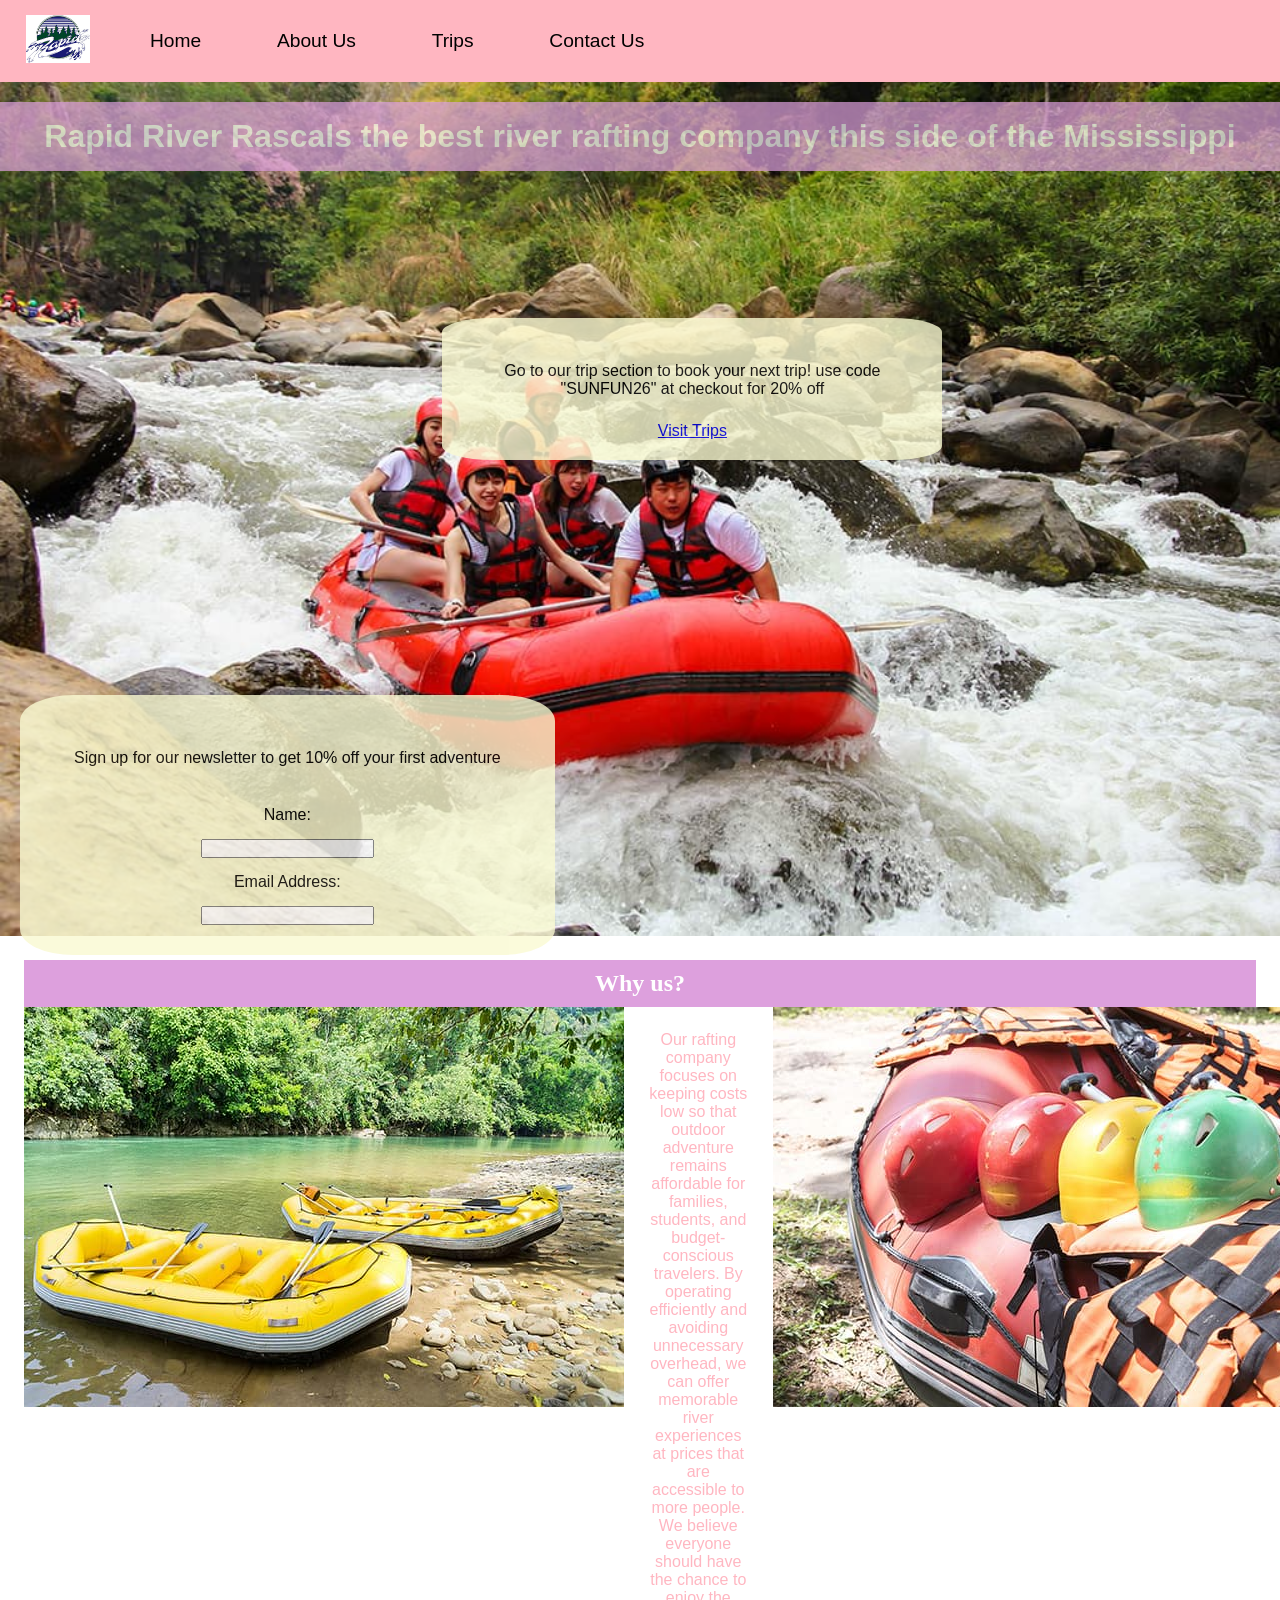
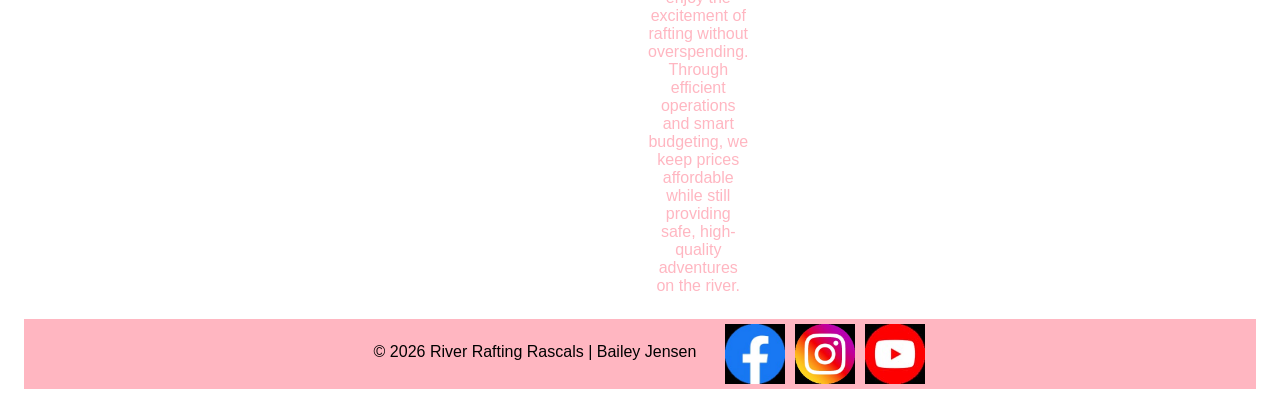
==== wwr/index.html @ f9c909de "final website draft 1" ====
<!DOCTYPE html>
<html lang="en">

<head>
    <meta charset="UTF-8">
    <meta name="viewport" content="width=device-width, initial-scale=1.0">
    <title>Rapid River Rascals Homepage! </title>
    <meta name="author" content="Bailey Jensen">
    <meta name="description"
      content="Contact Rapid River Rascals for rafting, trip info, questions,and customer support">
    <link rel="stylesheet" href="styles/rafting.css">
</head>
<header>
    <div class="logo">
        <img src="images/wwr-logo.jpg" alt="Rapid River Rascals Logo">
    </div>
    <nav>
        <ul class="navigation">
            <li> <a href="index.html">Home</a></li>
            <li><a href="about.html">About Us</a></li>
            <li><a href="trips.html">Trips</a></li>
            <li> <a href="contact.html">Contact Us</a></li>
        </ul>
    </nav>
</header>

<body>

    <div class="hero">
        <img class="hero img" src="images/homepage-rafting.jpg"
          alt="Arial view of white water rafting">
        <h1> Rapid River Rascals the best river rafting company this side of the Mississippi</h1>
    </div>

    <div class="gototrip">
        <p>Go to our trip section to book your next trip!
            use code "SUNFUN26" at checkout for 20% off
        </p>
        <a href="trips.html">Visit Trips</a>
    </div>
    <form class="homepageForm">
        <p>Sign up for our newsletter to get 10% off your first adventure</p>
        <label for="name">Name: </label>
        <input type="text" id="name" name="name">
        <label for="email">Email Address: </label>
        <input type="email" id="email" name="email">
    </form>

    <section>
        <h2>Why us?</h2>
        <div class=" history">
            <img class="rafting5 image" src="images/homepage-whyus.jpg" alt="River Rafting boat">
            <p>Our rafting company focuses on keeping costs low so that outdoor adventure remains
                affordable for
                families, students, and budget-conscious travelers. By operating efficiently and
                avoiding
                unnecessary overhead, we can offer memorable river experiences at prices that are
                accessible to more
                people.
                We believe everyone should have the chance to enjoy the excitement of rafting
                without overspending.
                Through efficient operations and smart budgeting, we keep prices affordable while
                still providing
                safe, high-quality adventures on the river.</p>

            <img class="rafting5 image" src="images/whyus.jpg" alt="River Rafting equitment">

        </div>
</body>

<footer>
    <p> © 2026 River Rafting Rascals | Bailey Jensen</p>
    <nav class="socialmedia">
        <a href="https://www.facebook.com/">
            <img class="socialmedia img" src="images/facebook.jpg" alt="Facebook Logo">
        </a>
        <a href="https://www.instagram.com/">
            <img class="socialmedia img" src="images/instagram.jpg" alt="Instagram Logo">
        </a>
        <a href="https://www.youtube.com/">
            <img class="socialmedia img" src="images/youtube.jpg" alt="YouTube Logo">
        </a>
    </nav>
</footer>

</html>
---- wwr/styles/rafting.css ----
* {
    margin: 0;
    padding: 0;
    box-sizing: border-box;
}

:root {
    --primary-color: powderblue;
    --accent1-color: plum;
    --accent-color: lightpink;
    --heading-font: "Times New Roman", "Georgia", serif;
    --body-font: Arial, Helvetica, sans-serif;
}

body {
    font-family: var(--body-font);
    color: var(--accent-color);
}

footer {
    display: flex;
    text-align: center;
    text-decoration: none;
    background-color: var(--accent-color);
    justify-content: center;

}

footer p {
    color: black;
}

header {
    display: grid;
    grid-template-columns: 120px 1fr 1fr;
    align-items: center;
    padding: 10px;
    background-color: var(--accent-color);

}

.logo img {
    margin: 0 0.25rem 0 1rem;
    width: 64px;
    height: auto;
}

.navigation {
    display: flex;
    list-style: none;

}

.navigation a {
    display: block;
    color: black;
    padding: 20px;
    text-decoration: none;
    font-size: 1.2rem;
}

.navigation li {
    flex: 1 1 auto;
}

main {
    width: 100%;
}

h2 {
    display: grid;
    grid-row: 1/3;
    grid-column: 1/2;
    padding: 10px;
    font-family: var(--heading-font);
    background-color: var(--accent1-color);
    color: white;
    align-items: center;
}

.rafting5 img {
    align-items: center;
}

.history {
    display: grid;
    grid-template-columns: repeat(3, 1fr);

}

.hero h1 {
    position: absolute;
    top: 20px;
    width: 100%;
    padding: 16px;
    text-align: center;
    opacity: 0.7;
    background-color: var(--accent1-color);
    color: #fff;
}

p,
section {
    text-align: center;
    margin: 16px;
    padding: 8px;

}

.hero article {
    position: absolute;
    bottom: 50px;
    width: 100%;
    padding: 30px;
    text-align: left;
    opacity: 0.8;
    background-color: var(--accent1-color);
    color: white;

}

.socialmedia {
    text-decoration: none;
    display: flex;

}

.socialmedia a {
    text-decoration: none;
}

.socialmedia img {
    display: flex;
    align-content: flex-end;
    width: 70px;
    height: auto;
    padding: 5px;

}

.hero {
    position: relative;

}

.hero img {
    display: block;
    width: 100%;
    height: auto;
}

.hero article img {
    top: 0px;
    float: right;
    width: 200px;
}

.adventure {
    display: grid;
    grid-template-columns: repeat(5, 1fr);
}

.adventure img {
    width: 250px;
    height: auto;
    align-content: center;
}

.info {
    border: 5px;
    text-align: center;
}

.map {
    display: flex;
    grid-template-columns: repeat(2, 1fr);
}

form {
    display: grid;
    grid-template-columns: 150px 1fr;
    gap: 15px;
    max-width: 600px;
}

.employee {
    display: grid;
    grid-template-columns: repeat(3, 1fr);
}

.employee img {
    width: 200px;
    height: auto;
    align-content: center;

}

input[type="checkbox"] {
    width: 22px;
    height: 22px;
}

button {
    width: 100%;
    padding: 15px;
    font-size: 1.2rem;
}

.button-row {
    grid-column: 1/3;
    text-align: center;

}

.radio-group {
    display: flex;
    flex-direction: column;
    gap: 8px;
}

textarea {
    width: 100%;
    min-height: 100px;
}

.homepageForm {
    position: absolute;
    text-align: center;
    background-color: lightgoldenrodyellow;
    color: black;
    border-radius: 10%;
    opacity: 0.8;
    bottom: -75px;
    padding: 30px;
    margin: 20px;

}

.homepageForm {
    display: flex;
    flex-direction: column;
    align-items: center;

}

.gototrip {
    position: absolute;
    text-align: center;
    width: 500px;
    background-color: lightgoldenrodyellow;
    color: black;
    border-radius: 10%;
    opacity: 0.8;
    bottom: 420px;
    left: 33%;
    padding: 20px;
    margin: 20px;

}

.trips {
    display: grid;
    grid-template-columns: repeat(3, 1fr);
    gap: 40px;

}

.trips img {
    width: 500px;
    height: auto;
}

.familyfloat {
    grid-column: 1/2;
    grid-row: 1/2;
}

.canyonriverimg {
    grid-column: 2/3;
    grid-row: 1/2;
}

.canyonriverp {
    grid-column: 2/3;
    grid-row: 1/2;
    background-color: var(--accent1-color);
    font-size: 14px;
    border-radius: 10px;
    color: black;
    padding: 10px;
    width: fit-content;
    height: fit-content;
}

.familyfloatp {
    grid-column: 1/2;
    grid-row: 1/2;
    background-color: var(--accent1-color);
    font-size: 14px;
    border-radius: 10px;
    color: black;
    padding: 10px;
    width: fit-content;
    height: fit-content;

}

.rootbeerfallsimg {
    grid-column: 3/4;
    grid-row: 1/2;
}

.rootbeerfallsp {
    grid-column: 3/4;
    grid-row: 1/2;
    background-color: var(--accent1-color);
    font-size: 14px;
    border-radius: 10px;
    color: black;
    padding: 10px;
    width: fit-content;
    height: fit-content;
}

table {
    display: flex;
    border-collapse: collapse;
    border: 2px solid var(--accent-color);
    letter-spacing: 2px;
    font-size: large;
    text-align: center;
    justify-content: center;
}

td,
th {
    border: 2px solid var(--accent-color);
    padding: 8px 12px;

}
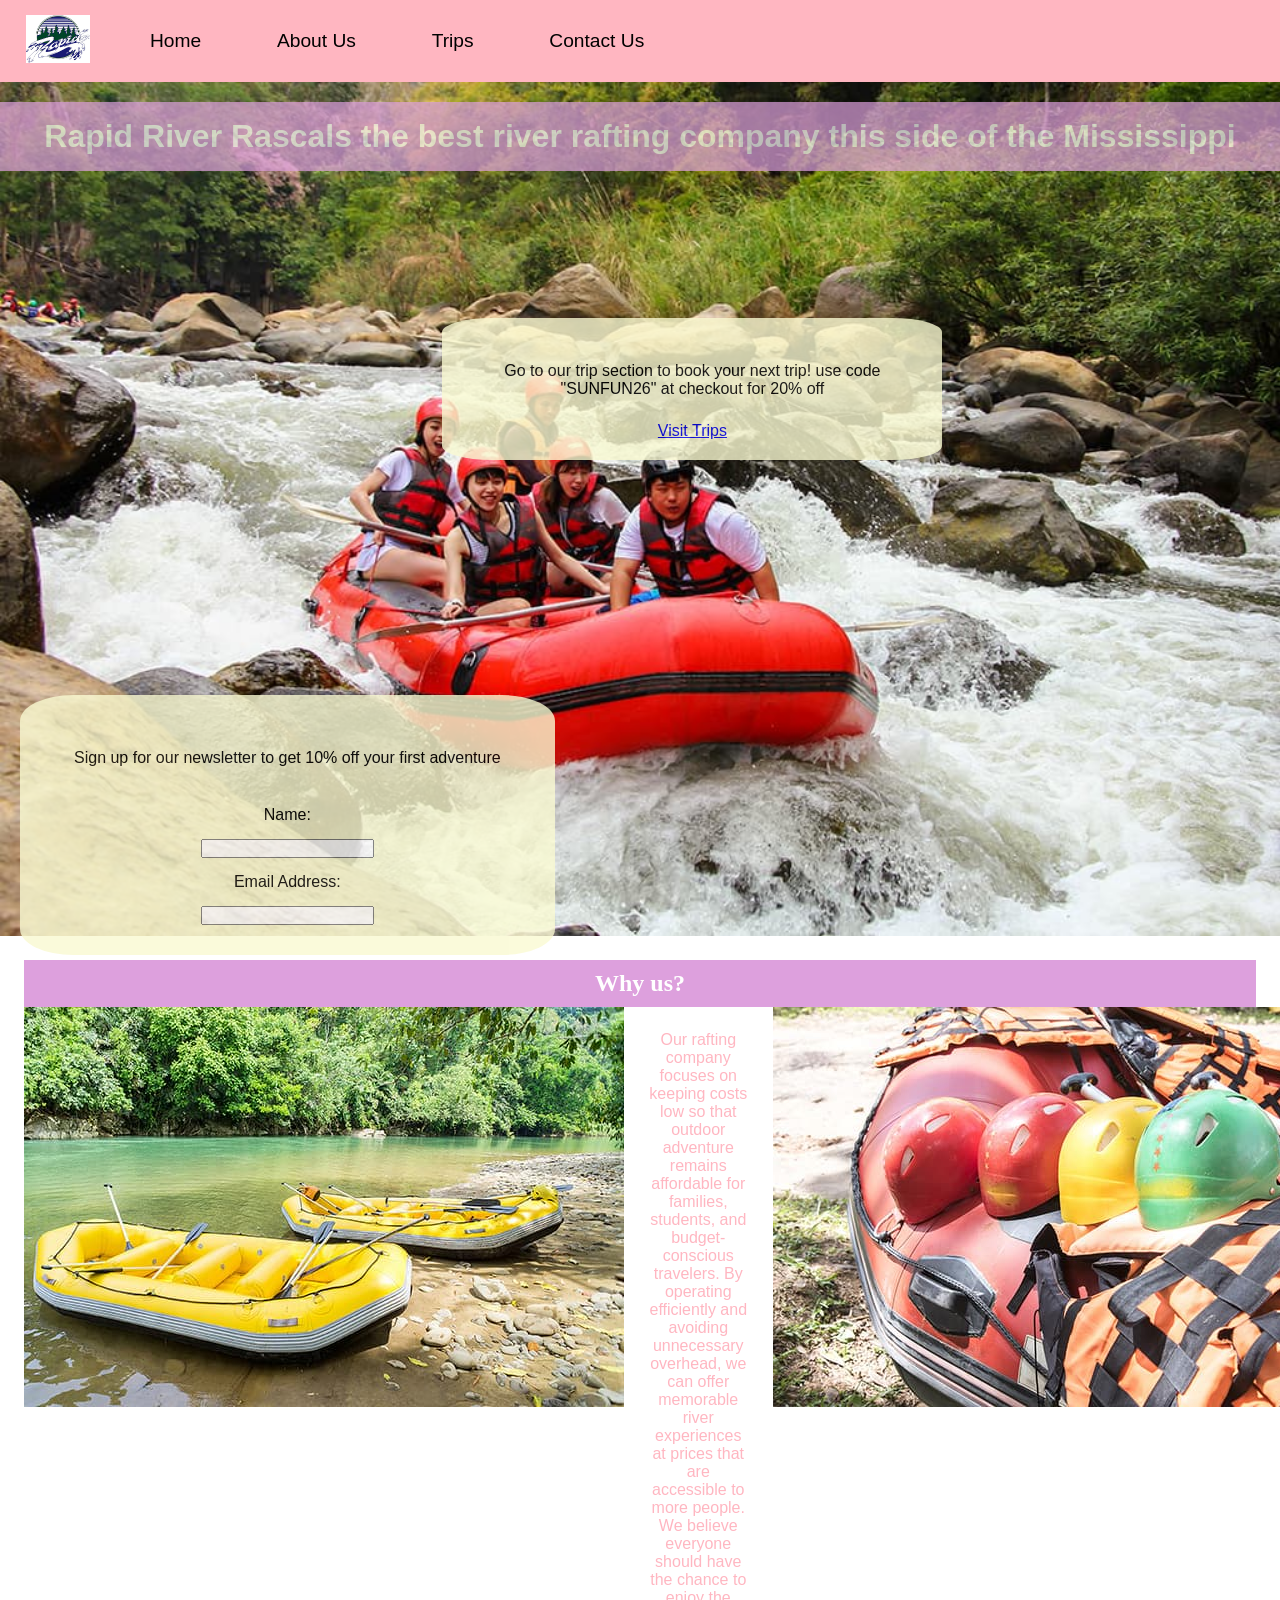
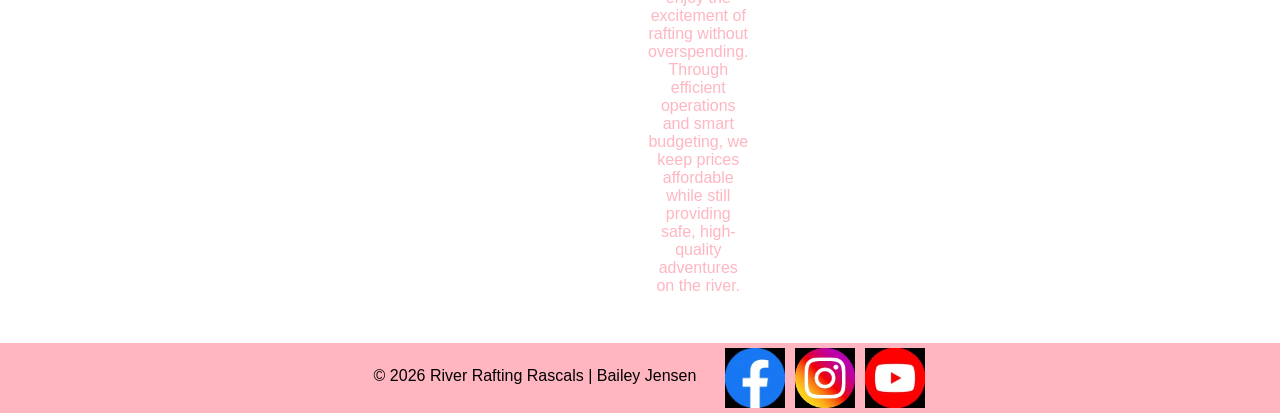
==== commit 6cd8b5e9: "bug fixes" ====
--- a/wwr/index.html
+++ b/wwr/index.html
@@ -10,21 +10,21 @@
       content="Contact Rapid River Rascals for rafting, trip info, questions,and customer support">
     <link rel="stylesheet" href="styles/rafting.css">
 </head>
-<header>
-    <div class="logo">
-        <img src="images/wwr-logo.jpg" alt="Rapid River Rascals Logo">
-    </div>
-    <nav>
-        <ul class="navigation">
-            <li> <a href="index.html">Home</a></li>
-            <li><a href="about.html">About Us</a></li>
-            <li><a href="trips.html">Trips</a></li>
-            <li> <a href="contact.html">Contact Us</a></li>
-        </ul>
-    </nav>
-</header>
 
 <body>
+    <header>
+        <div class="logo">
+            <img src="images/wwr-logo.jpg" alt="Rapid River Rascals Logo">
+        </div>
+        <nav>
+            <ul class="navigation">
+                <li> <a href="index.html">Home</a></li>
+                <li><a href="about.html">About Us</a></li>
+                <li><a href="trips.html">Trips</a></li>
+                <li> <a href="contact.html">Contact Us</a></li>
+            </ul>
+        </nav>
+    </header>
 
     <div class="hero">
         <img class="hero img" src="images/homepage-rafting.jpg"
@@ -66,21 +66,22 @@
             <img class="rafting5 image" src="images/whyus.jpg" alt="River Rafting equitment">
 
         </div>
+    </section>
+    <footer>
+        <p> © 2026 River Rafting Rascals | Bailey Jensen</p>
+        <nav class="socialmedia">
+            <a href="https://www.facebook.com/">
+                <img class="socialmedia img" src="images/facebook.jpg" alt="Facebook Logo">
+            </a>
+            <a href="https://www.instagram.com/">
+                <img class="socialmedia img" src="images/instagram.jpg" alt="Instagram Logo">
+            </a>
+            <a href="https://www.youtube.com/">
+                <img class="socialmedia img" src="images/youtube.jpg" alt="YouTube Logo">
+            </a>
+        </nav>
+    </footer>
 </body>
 
-<footer>
-    <p> © 2026 River Rafting Rascals | Bailey Jensen</p>
-    <nav class="socialmedia">
-        <a href="https://www.facebook.com/">
-            <img class="socialmedia img" src="images/facebook.jpg" alt="Facebook Logo">
-        </a>
-        <a href="https://www.instagram.com/">
-            <img class="socialmedia img" src="images/instagram.jpg" alt="Instagram Logo">
-        </a>
-        <a href="https://www.youtube.com/">
-            <img class="socialmedia img" src="images/youtube.jpg" alt="YouTube Logo">
-        </a>
-    </nav>
-</footer>
 
 </html>
--- a/wwr/styles/rafting.css
+++ b/wwr/styles/rafting.css
@@ -5,7 +5,6 @@
 }
 
 :root {
-    --primary-color: powderblue;
     --accent1-color: plum;
     --accent-color: lightpink;
     --heading-font: "Times New Roman", "Georgia", serif;
@@ -233,10 +232,6 @@
     bottom: -75px;
     padding: 30px;
     margin: 20px;
-
-}
-
-.homepageForm {
     display: flex;
     flex-direction: column;
     align-items: center;
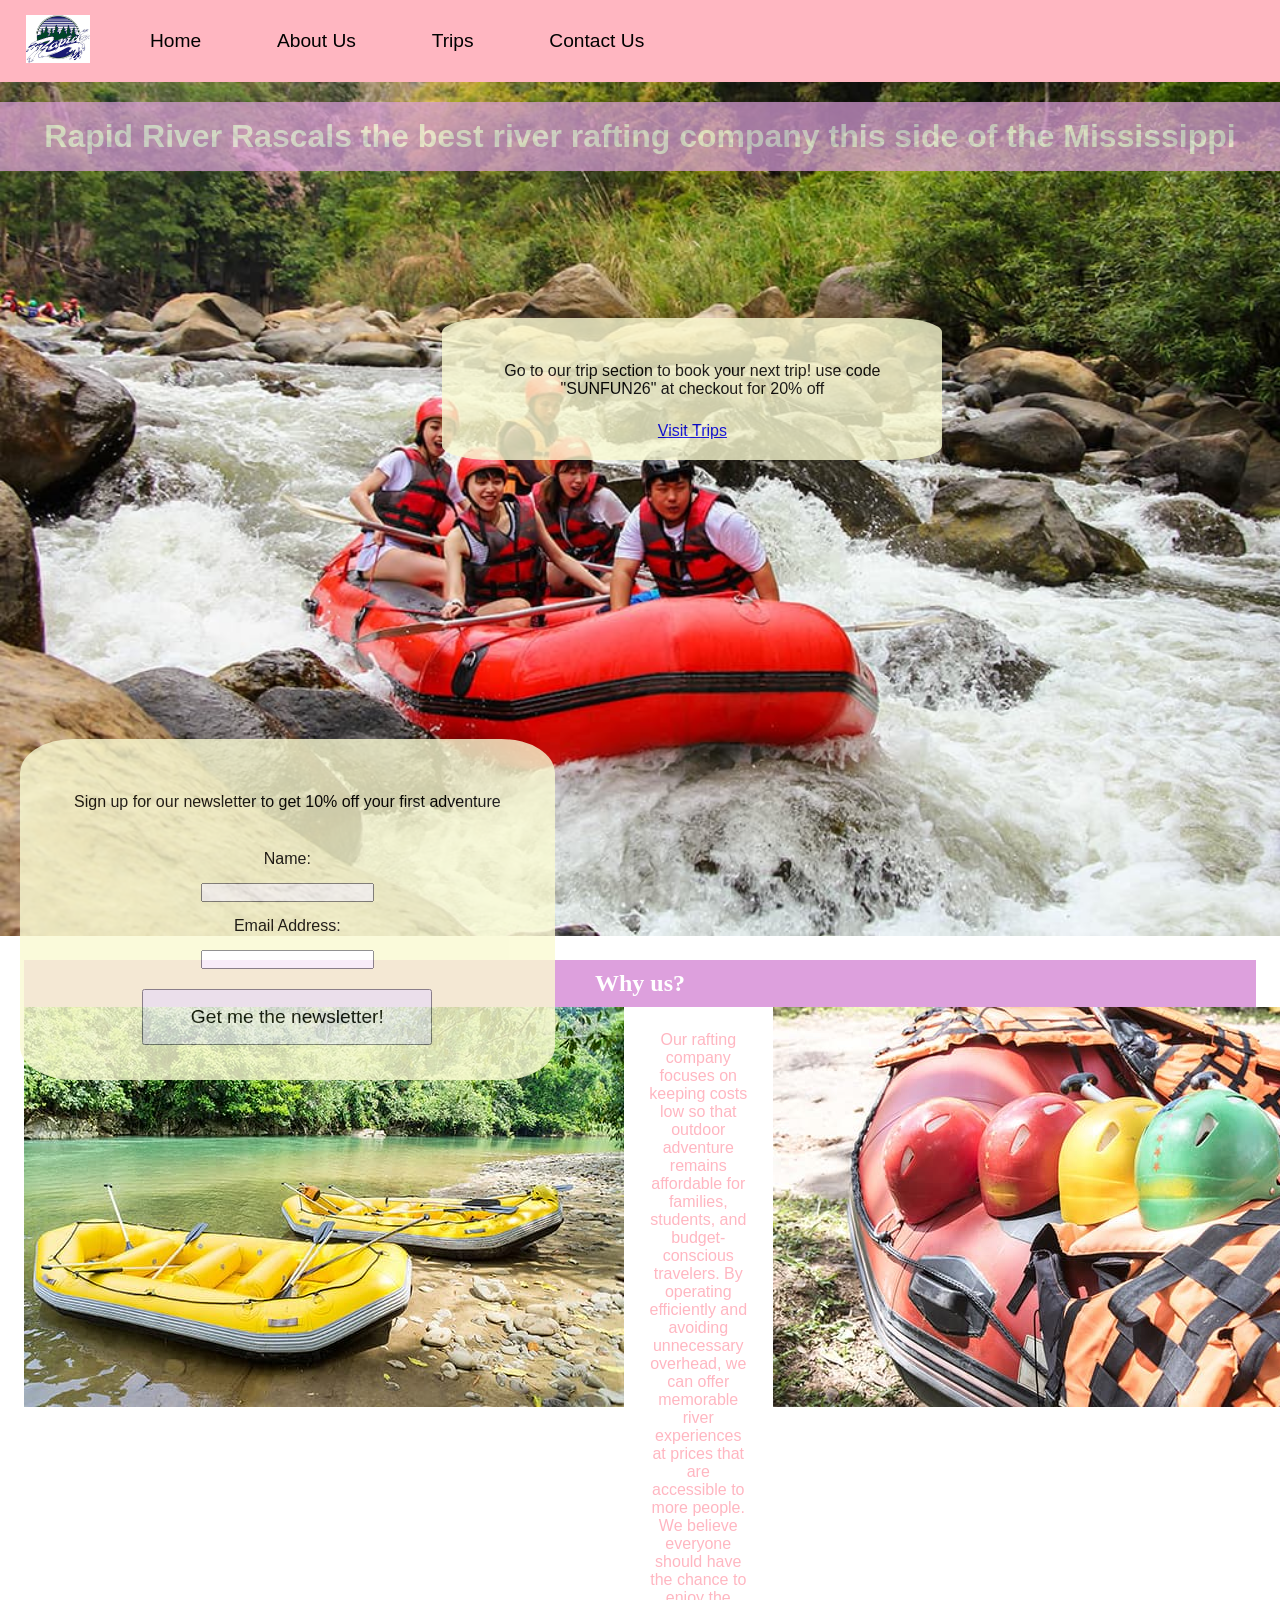
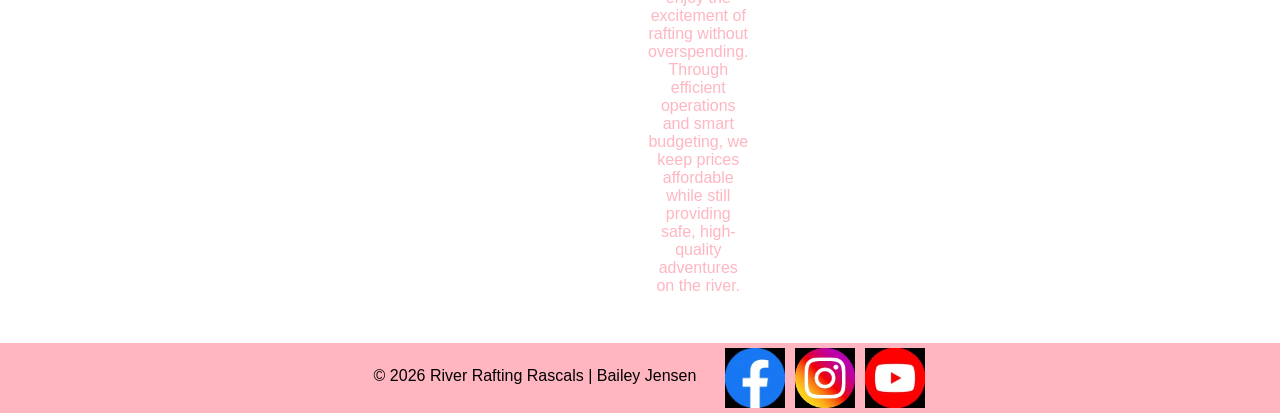
==== commit ed116e73: "submit button" ====
--- a/wwr/index.html
+++ b/wwr/index.html
@@ -44,6 +44,10 @@
         <input type="text" id="name" name="name">
         <label for="email">Email Address: </label>
         <input type="email" id="email" name="email">
+        <div class="small-button">
+            <button type="submit">Get me the newsletter!</button>
+        </div>
+
     </form>
 
     <section>
--- a/wwr/styles/rafting.css
+++ b/wwr/styles/rafting.css
@@ -229,12 +229,18 @@
     color: black;
     border-radius: 10%;
     opacity: 0.8;
-    bottom: -75px;
+    bottom: -200px;
     padding: 30px;
     margin: 20px;
     display: flex;
     flex-direction: column;
     align-items: center;
+
+}
+
+.small-button {
+    width: 300px;
+    padding: 5px;
 
 }
 
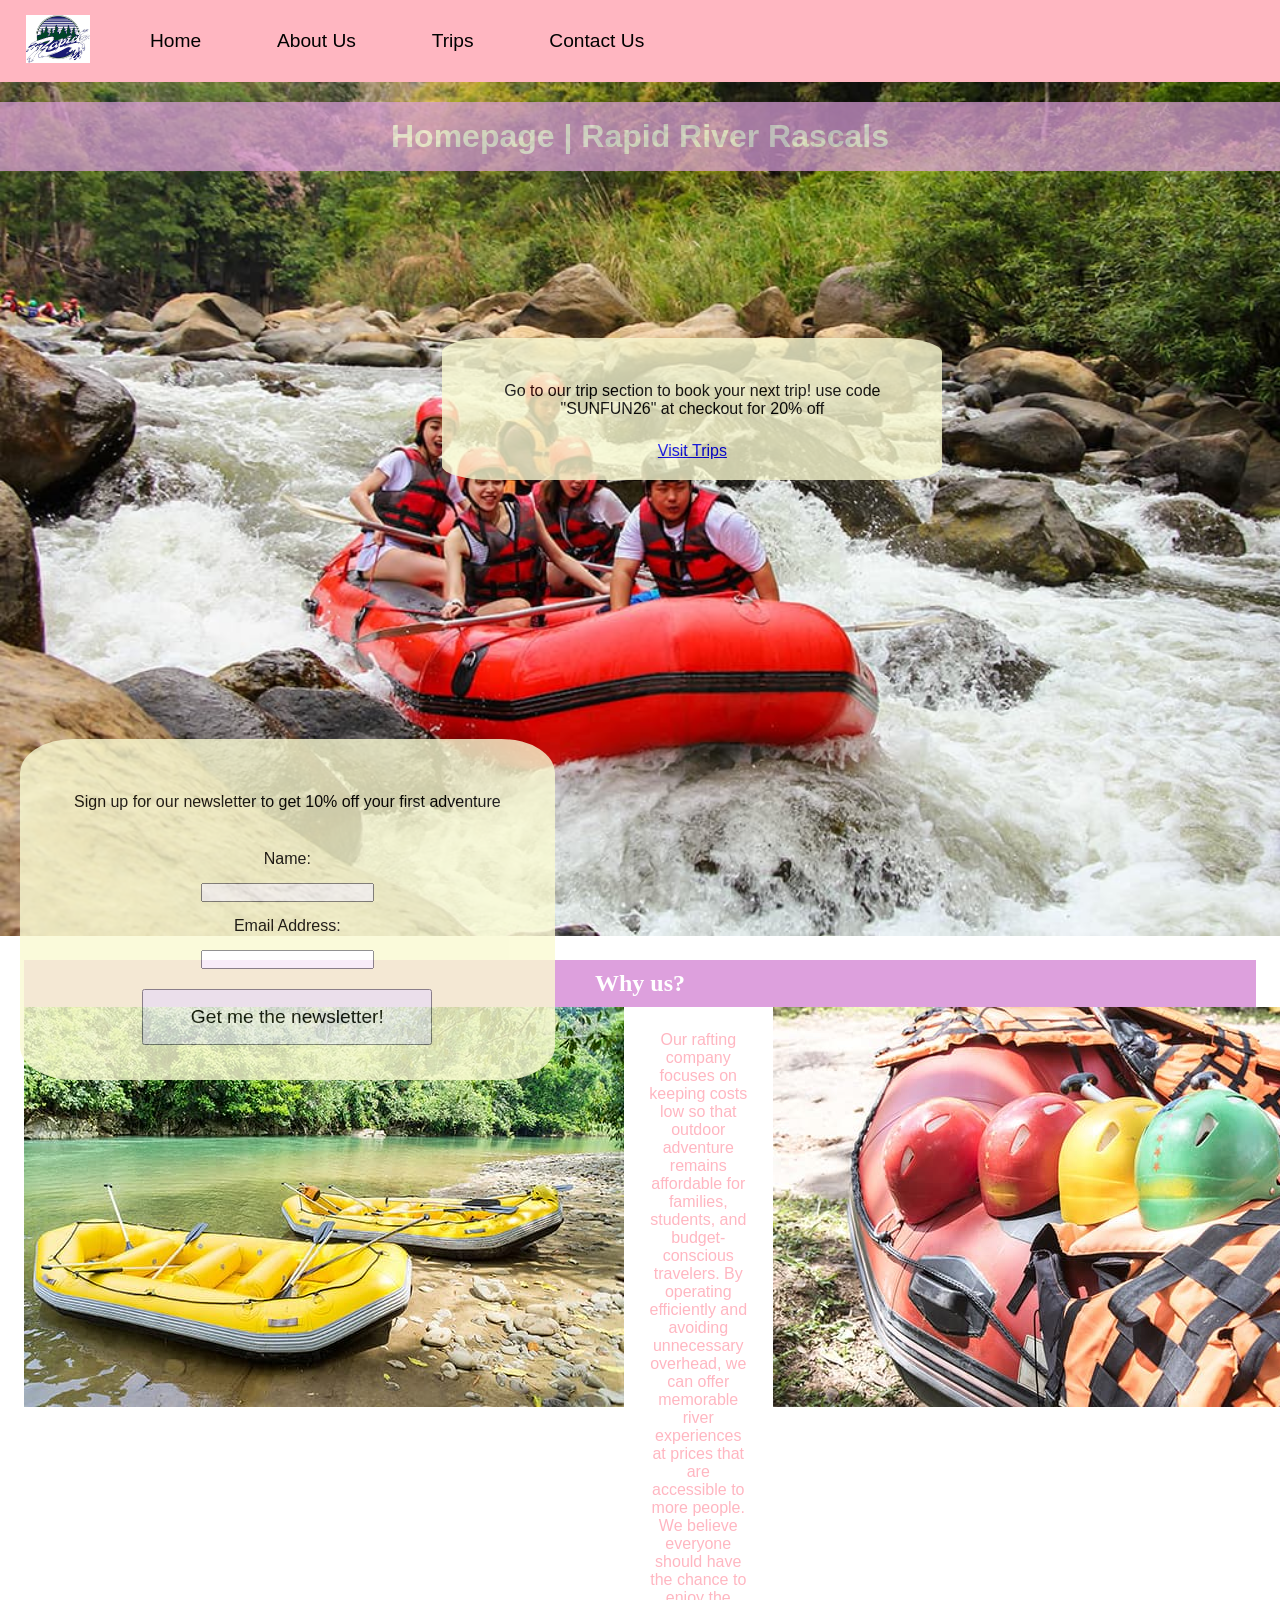
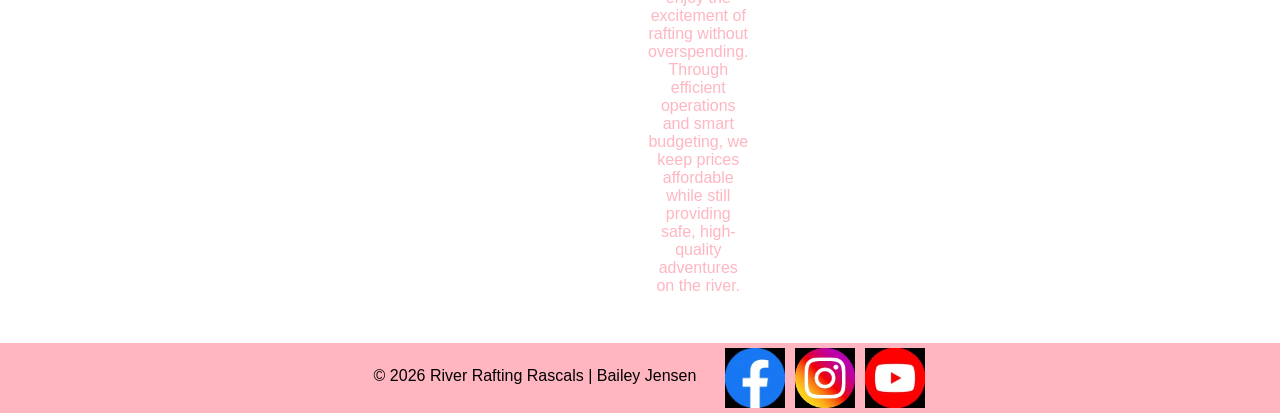
==== commit 4e80f9ab: "bug fixes" ====
--- a/wwr/index.html
+++ b/wwr/index.html
@@ -29,7 +29,7 @@
     <div class="hero">
         <img class="hero img" src="images/homepage-rafting.jpg"
           alt="Arial view of white water rafting">
-        <h1> Rapid River Rascals the best river rafting company this side of the Mississippi</h1>
+        <h1> Homepage | Rapid River Rascals</h1>
     </div>
 
     <div class="gototrip">
--- a/wwr/styles/rafting.css
+++ b/wwr/styles/rafting.css
@@ -139,13 +139,10 @@
 
 .hero {
     position: relative;
-
-}
-
-.hero img {
     display: block;
     width: 100%;
     height: auto;
+
 }
 
 .hero article img {
@@ -252,7 +249,7 @@
     color: black;
     border-radius: 10%;
     opacity: 0.8;
-    bottom: 420px;
+    bottom: 400px;
     left: 33%;
     padding: 20px;
     margin: 20px;
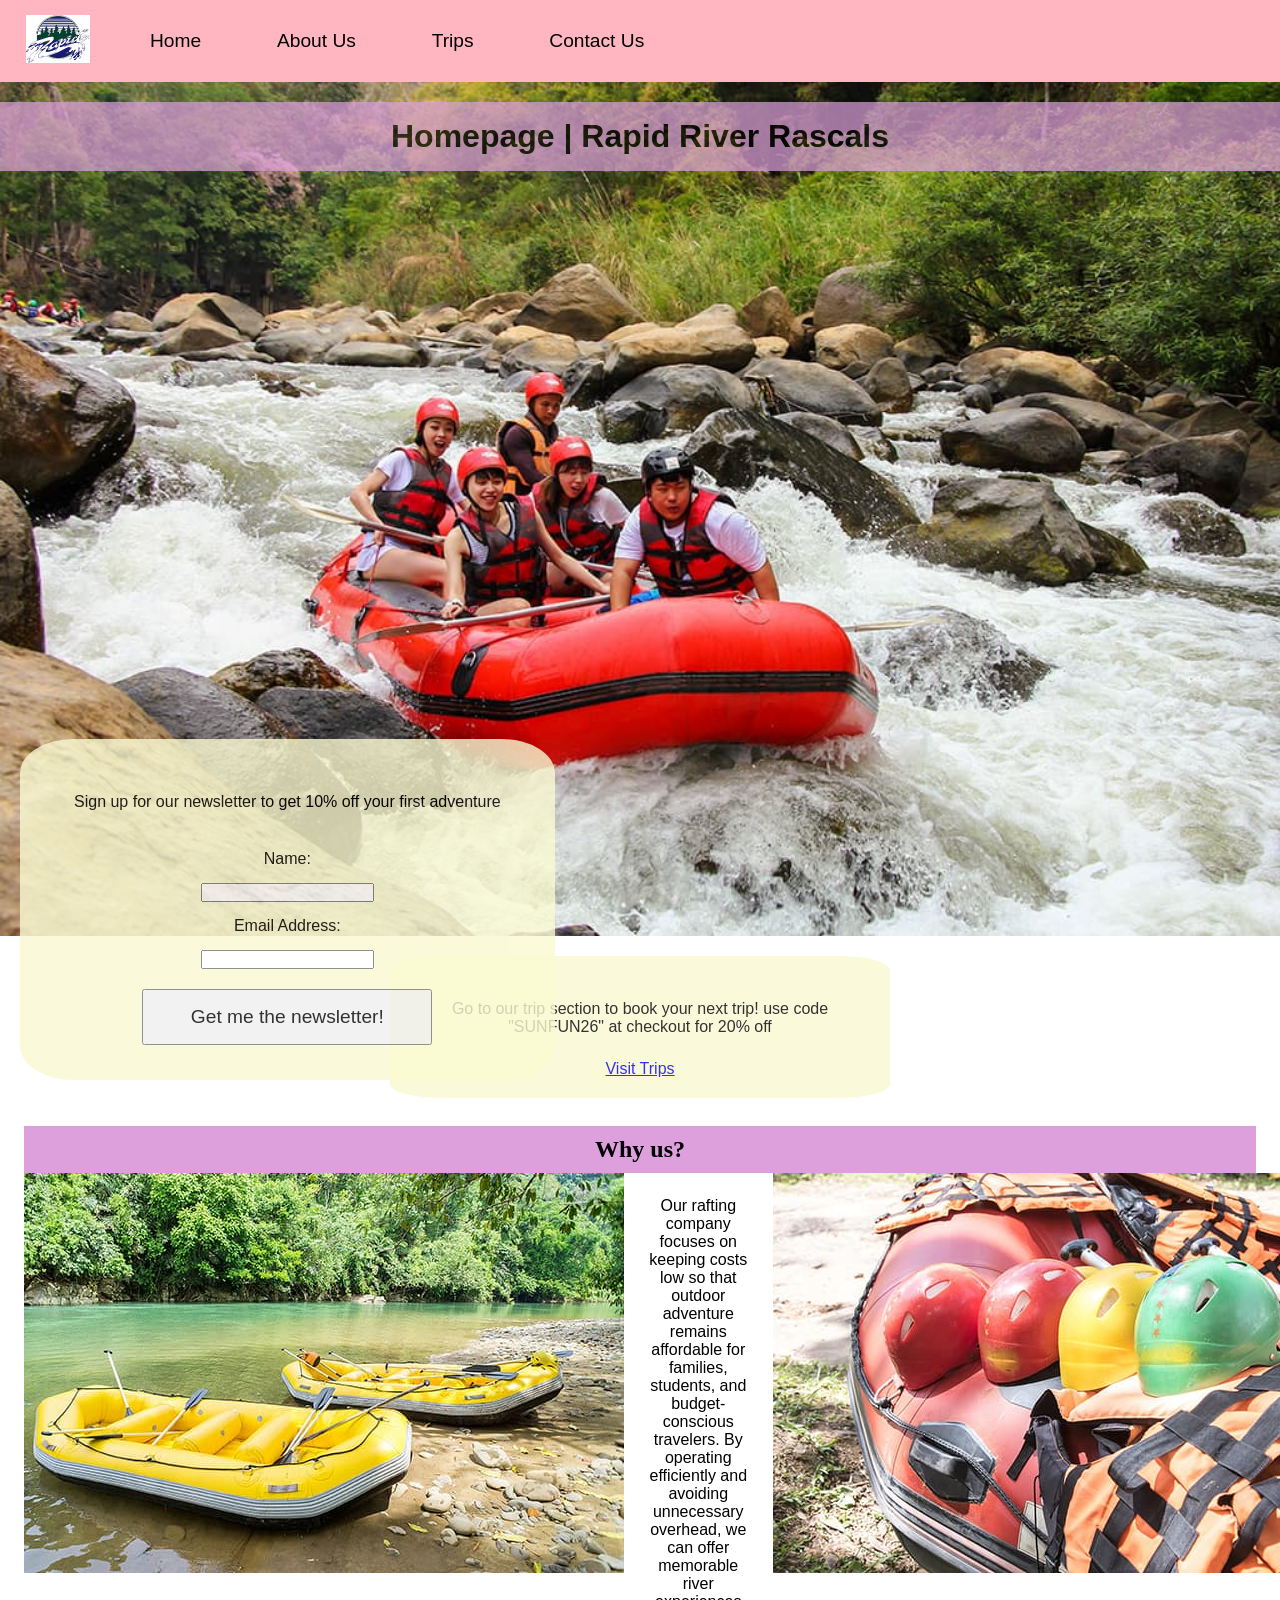
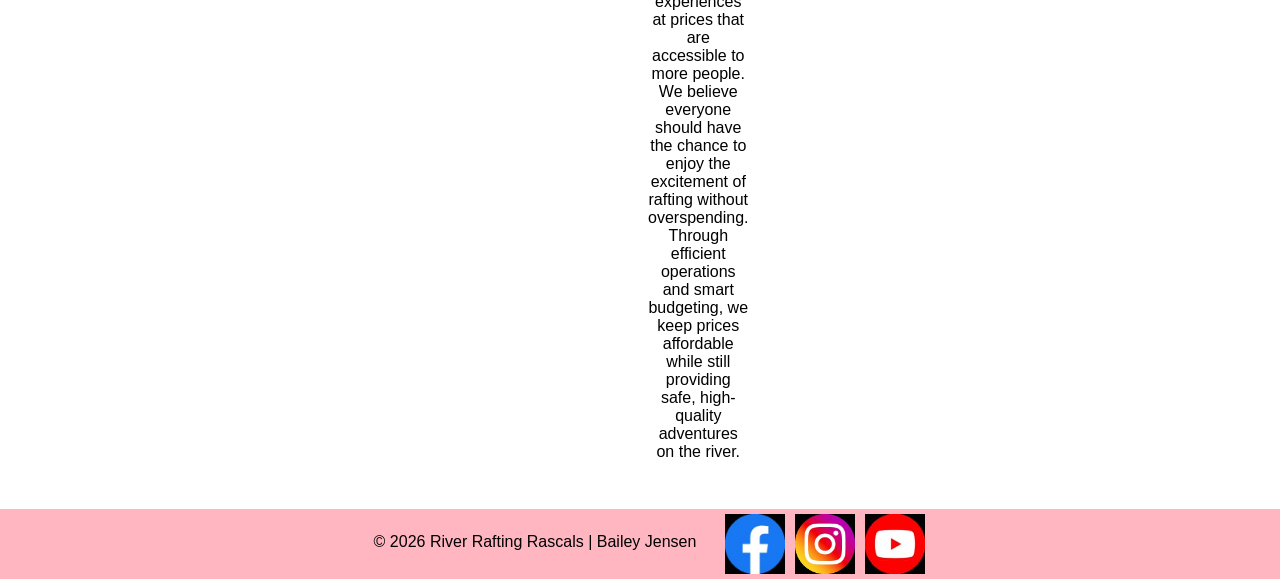
==== commit b88b9539: "description update" ====
--- a/wwr/index.html
+++ b/wwr/index.html
@@ -6,8 +6,7 @@
     <meta name="viewport" content="width=device-width, initial-scale=1.0">
     <title>Rapid River Rascals Homepage! </title>
     <meta name="author" content="Bailey Jensen">
-    <meta name="description"
-      content="Contact Rapid River Rascals for rafting, trip info, questions,and customer support">
+    <meta name="description" content="Rapid River Rascals Homepage">
     <link rel="stylesheet" href="styles/rafting.css">
 </head>
 
--- a/wwr/styles/rafting.css
+++ b/wwr/styles/rafting.css
@@ -66,6 +66,10 @@
     width: 100%;
 }
 
+h1 {
+    color: black;
+}
+
 h2 {
     display: grid;
     grid-row: 1/3;
@@ -73,7 +77,7 @@
     padding: 10px;
     font-family: var(--heading-font);
     background-color: var(--accent1-color);
-    color: white;
+    color: black;
     align-items: center;
 }
 
@@ -95,7 +99,7 @@
     text-align: center;
     opacity: 0.7;
     background-color: var(--accent1-color);
-    color: #fff;
+    color: black;
 }
 
 p,
@@ -103,6 +107,7 @@
     text-align: center;
     margin: 16px;
     padding: 8px;
+    color: black;
 
 }
 
@@ -114,7 +119,7 @@
     text-align: left;
     opacity: 0.8;
     background-color: var(--accent1-color);
-    color: white;
+    color: black;
 
 }
 
@@ -165,6 +170,7 @@
 .info {
     border: 5px;
     text-align: center;
+    color: black;
 }
 
 .map {
@@ -177,6 +183,7 @@
     grid-template-columns: 150px 1fr;
     gap: 15px;
     max-width: 600px;
+    color: black;
 }
 
 .employee {
@@ -242,7 +249,7 @@
 }
 
 .gototrip {
-    position: absolute;
+    position: static;
     text-align: center;
     width: 500px;
     background-color: lightgoldenrodyellow;
@@ -252,7 +259,8 @@
     bottom: 400px;
     left: 33%;
     padding: 20px;
-    margin: 20px;
+    text-align: center;
+    margin: 20px auto;
 
 }
 
